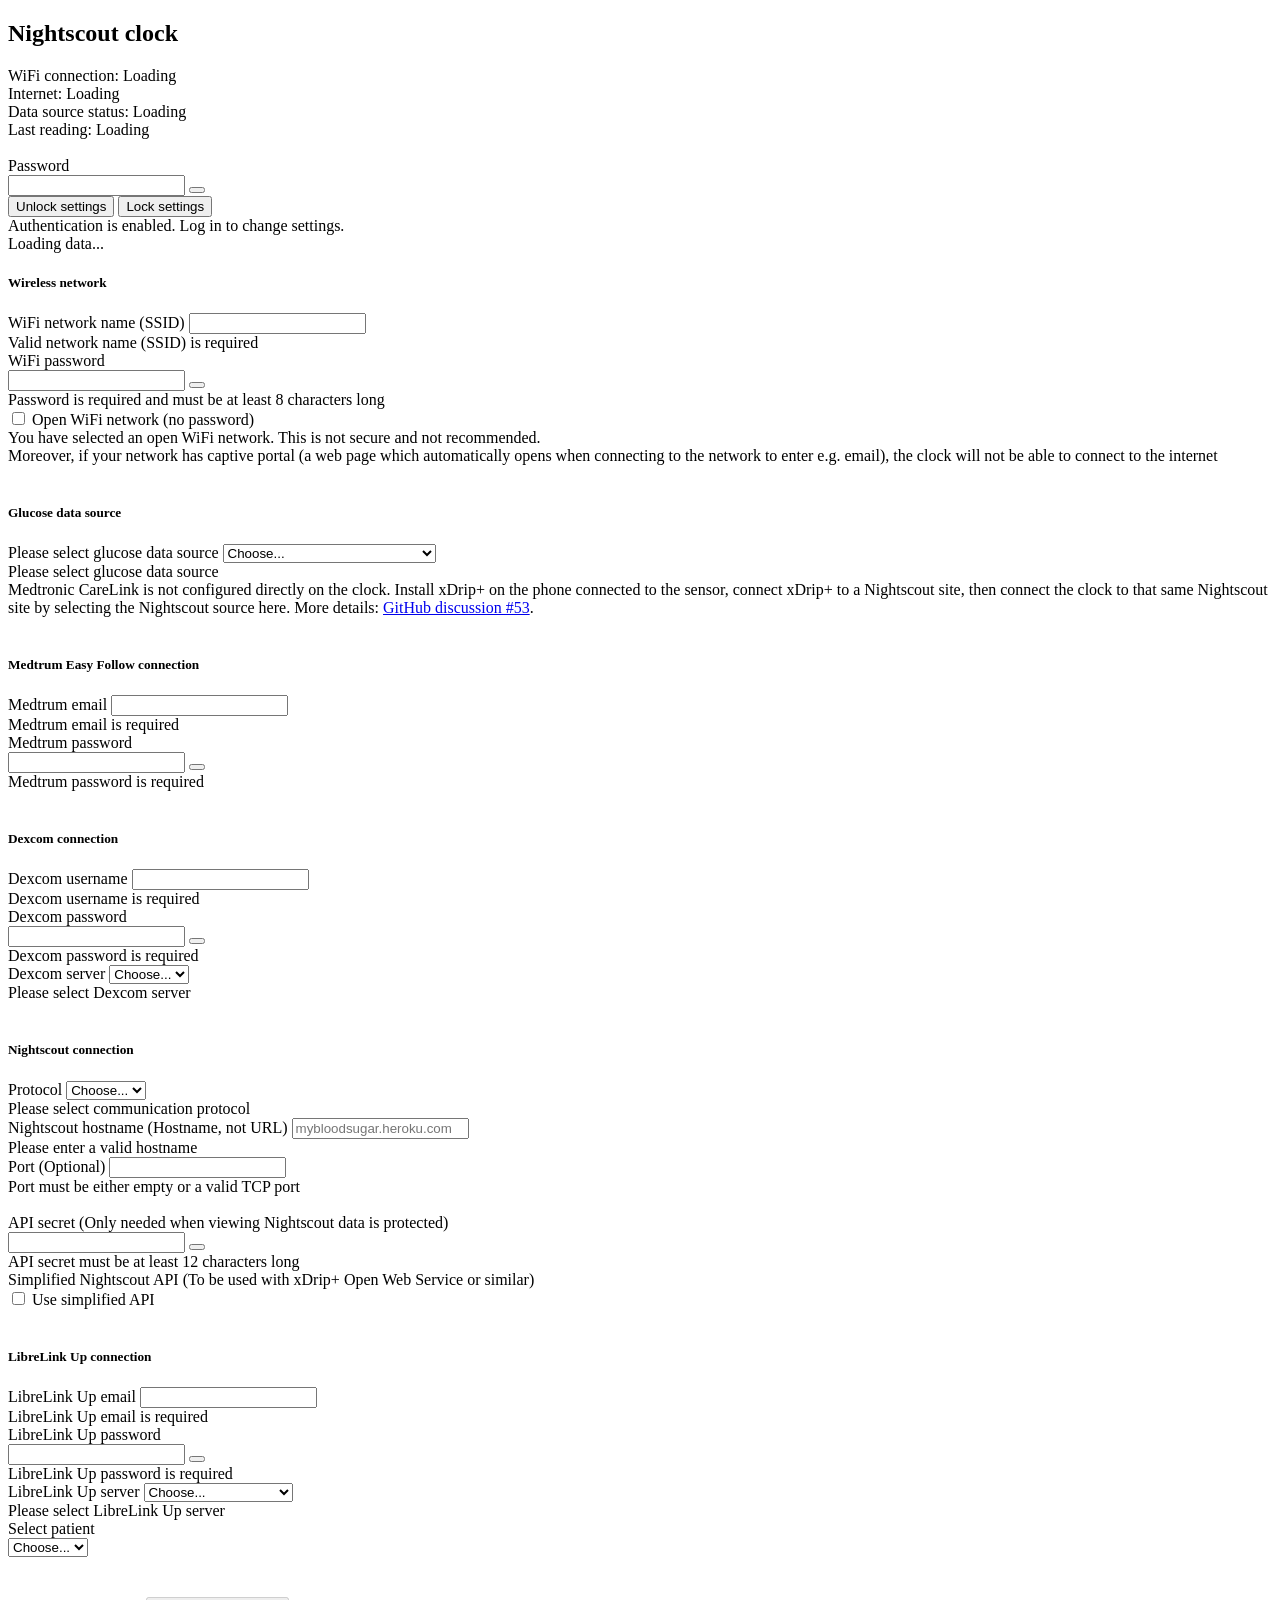
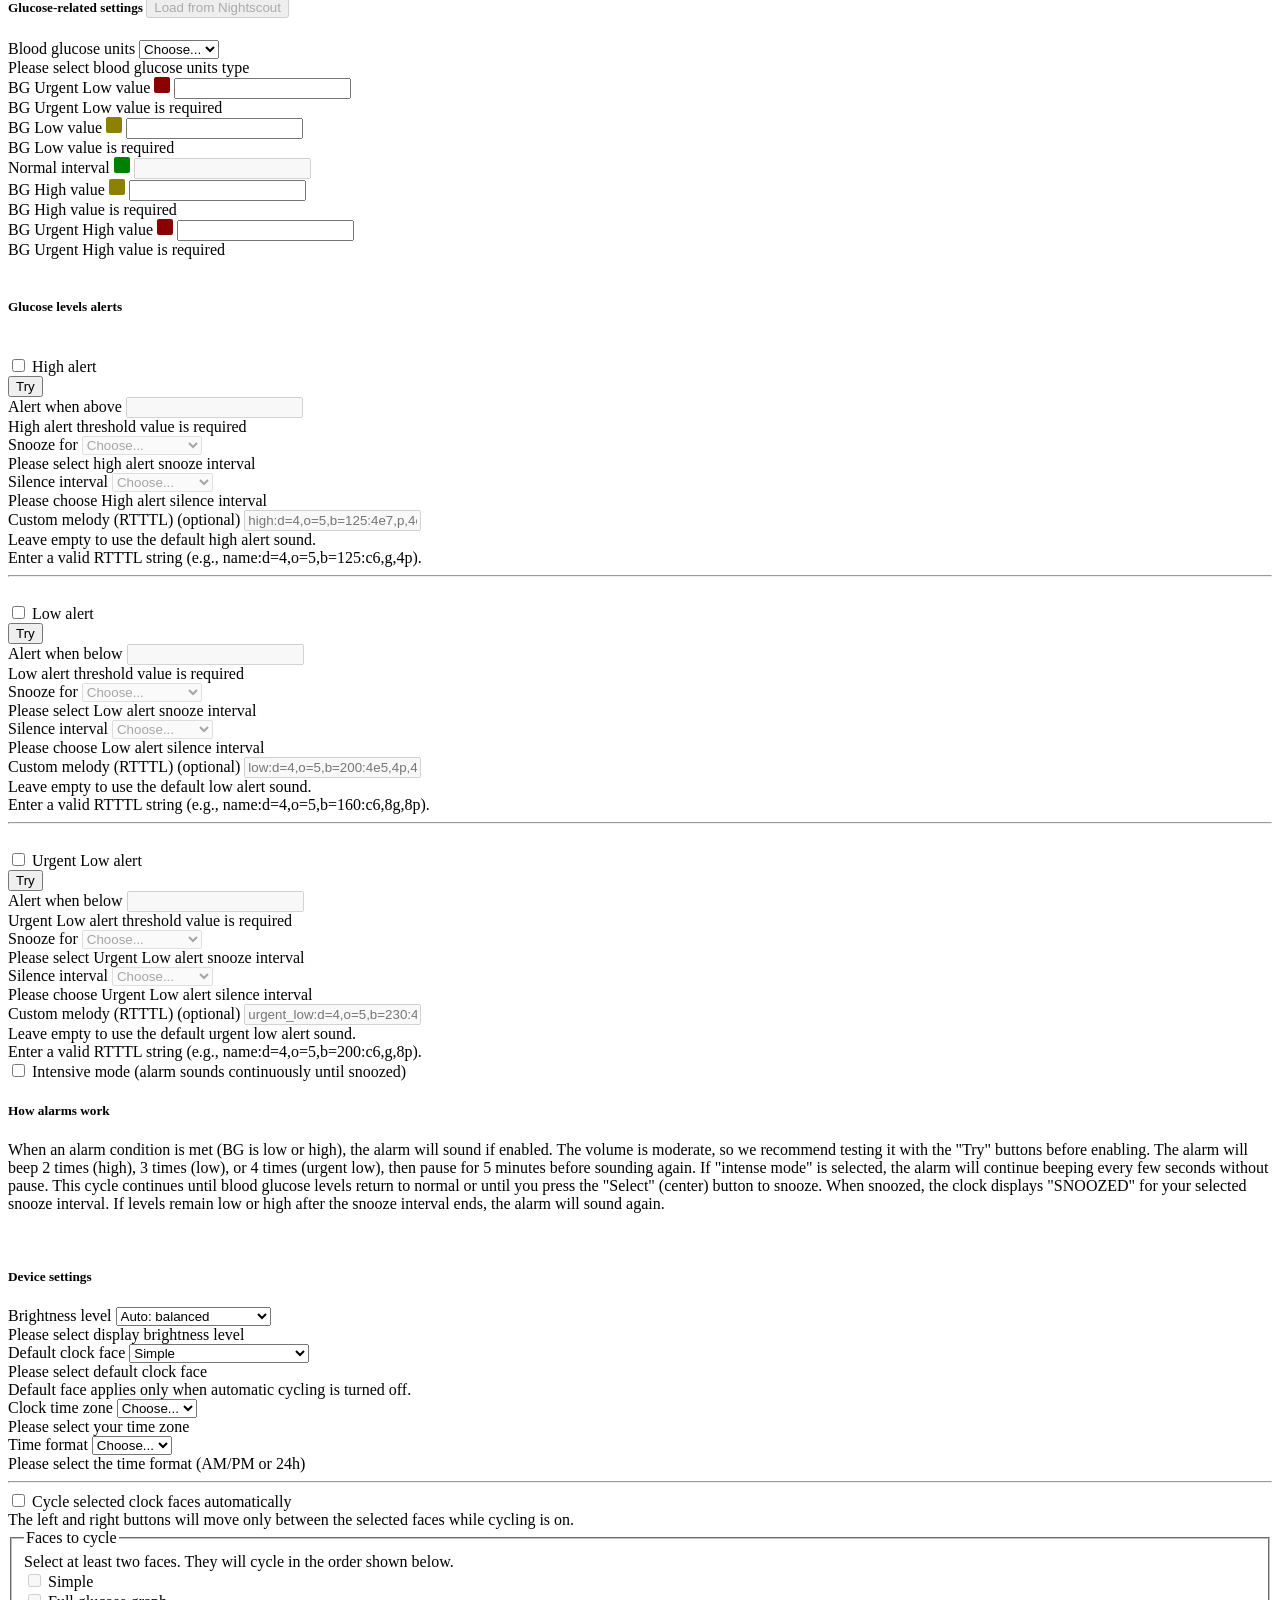
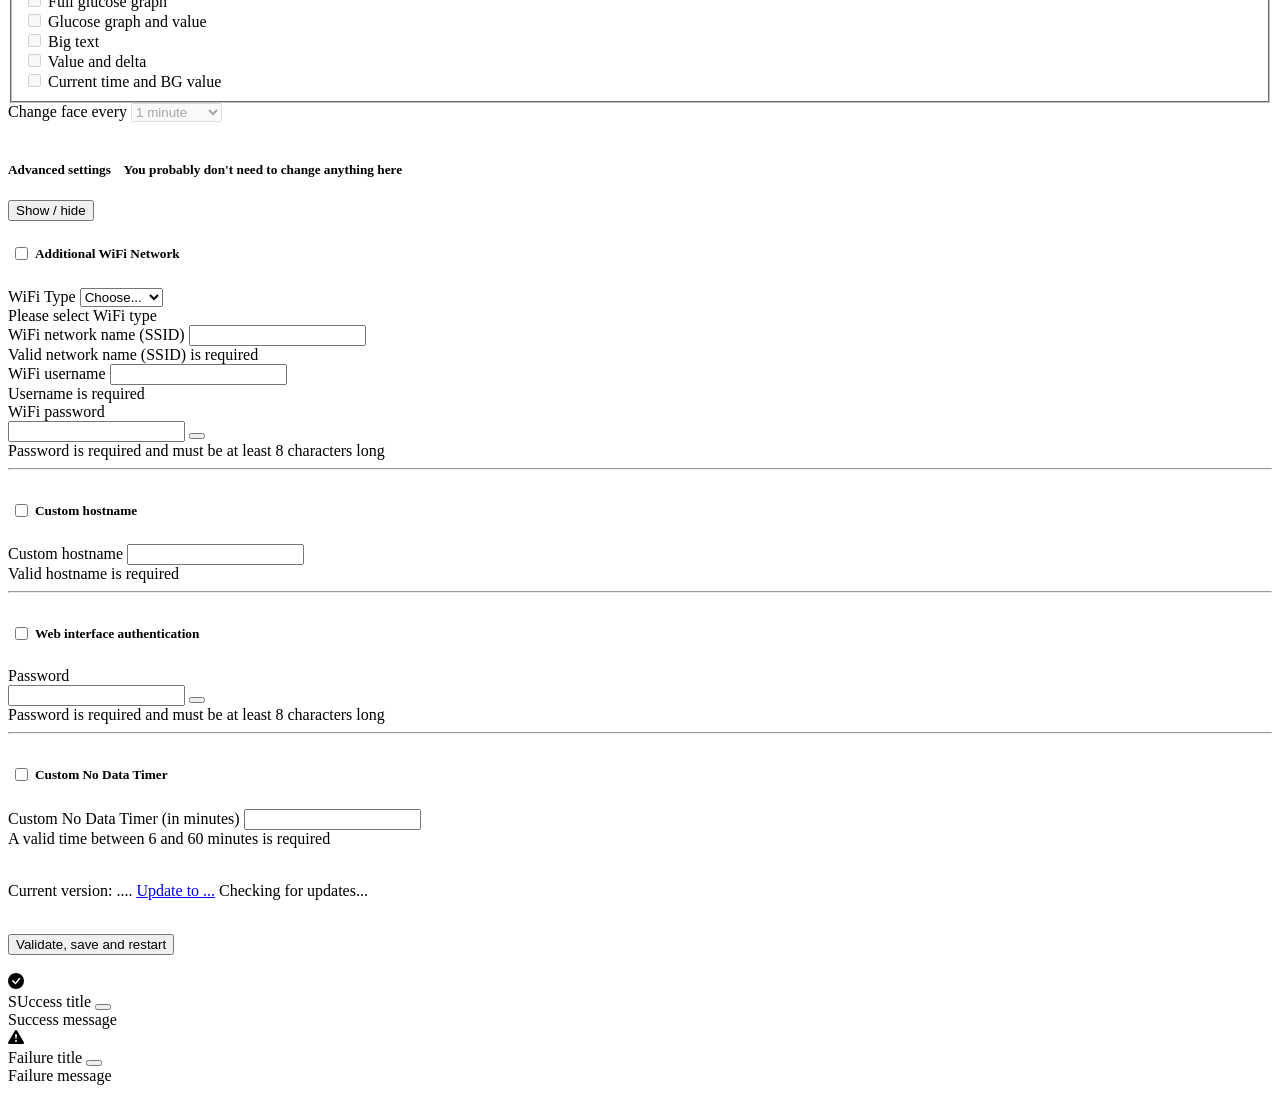
==== data/index.html @ 14c524e4 "Resolve merge conflicts, integrating new rendering architecture and face cycling features." ====
<!DOCTYPE html>
<html lang="en" data-bs-theme="dark">

<head>
    <meta charset="utf-8" />
    <meta name="viewport" content="width=device-width, initial-scale=1" />
    <link href="bootstrap.min.css" rel="stylesheet" />
    <link href="bootstrap-icons.min.css" rel="stylesheet" />
    <!-- <link href="all.min.css" rel="stylesheet"> -->
    <link href="../data_dev/bootstrap.css" rel="stylesheet" />
    <link href="../data_dev/bootstrap-icons.css" rel="stylesheet" />
    <!-- <link href="../data_dev/all.css" rel="stylesheet"> -->
    <title>Nightscout clock</title>
</head>

<body class="bg-body-tertiary">
    <div class="container-md">
        <div class="pt-5 pb-0 text-center">
            <h2>Nightscout clock</h2>
        </div>
        <form class="needs-validation" novalidate>


            <div class="container mt-3">
                <div class="d-flex flex-wrap justify-content-center align-items-center column-gap-4 row-gap-1">
                    <div>
                        <span class="fw-semibold">WiFi connection:</span>
                        <span class="badge text-bg-secondary ms-1" id="status_wifi_badge">Loading</span>
                    </div>

                    <div>
                        <span class="fw-semibold">Internet:</span>
                        <span class="badge text-bg-secondary ms-1" id="status_internet_badge">Loading</span>
                    </div>

                    <div>
                        <span class="fw-semibold">Data source status:</span>
                        <span class="badge text-bg-secondary ms-1" id="status_data_source_badge">Loading</span>
                    </div>

                    <div>
                        <span class="fw-semibold">Last reading:</span>
                        <span class="badge text-bg-secondary ms-1" id="status_last_reading_badge">Loading</span>
                    </div>
                </div>
            </div>
            <br />
            <div class="card mb-3 d-none" id="auth_banner">
                <div class="card-body">
                    <div class="row g-2 align-items-end">
                        <div class="col-md-6" id="auth_password_block">
                            <label for="auth_login_password" class="form-label">Password</label>
                            <div class="input-group">
                                <input type="password" class="form-control" id="auth_login_password" />
                                <button class="btn btn-outline-secondary btn-password-toggle" type="button"
                                    data-target="#auth_login_password" aria-label="Show or hide login password">
                                    <i class="bi bi-eye-slash"></i>
                                </button>
                            </div>
                        </div>
                        <div class="col-md-6 d-grid">
                            <button class="btn btn-warning" type="button" id="btn_auth_login">Unlock settings</button>
                            <button class="btn btn-danger mt-2 d-none" type="button" id="btn_auth_logout">Lock
                                settings</button>
                        </div>
                    </div>
                    <div class="form-text mt-2" id="auth_banner_text">
                        Authentication is enabled. Log in to change settings.
                    </div>
                </div>
            </div>
            <div class="card" id="loading_block">
                <div class="card-body">Loading data...</div>
            </div>
            <div class="collapse" id="main_block">
                <div class="card" id="wifi_setup_card">
                    <h5 class="card-header" id="headingOne">Wireless network</h5>
                    <div class="card-body">
                        <div class="row g-3">
                            <div class="col-sm-6">
                                <label for="ssid" class="form-label">WiFi network name (SSID)</label>
                                <input type="text" class="form-control" id="ssid" placeholder="" value="" required />
                                <div class="invalid-feedback">
                                    Valid network name (SSID) is required
                                </div>
                            </div>

                            <div class="col-sm-6">
                                <label for="wifi_password" class="form-label">WiFi password</label>
                                <div class="input-group">
                                    <input type="password" class="form-control" id="wifi_password" placeholder=""
                                        value="" required />
                                    <button class="btn btn-outline-secondary btn-password-toggle" type="button"
                                        id="toggle_wifi_password_btn" data-target="#wifi_password"
                                        aria-label="Show or hide WiFi password">
                                        <i class="bi bi-eye-slash"></i>
                                    </button>
                                </div>
                                <div class="invalid-feedback">
                                    Password is required and must be at least 8 characters long
                                </div>
                            </div>
                        </div>
                        <div class="row mt-3">
                            <div class="col-12">
                                <div class="form-check">
                                    <input class="form-check-input" type="checkbox" id="open_wifi_network"
                                        data-bs-toggle="collapse" data-bs-target="#warning_open_network" />
                                    <label class="form-check-label" for="open_wifi_network">
                                        Open WiFi network (no password)
                                    </label>
                                </div>
                            </div>
                        </div>
                        <div class="row mt-3 collapse" id="warning_open_network">
                            <div class="col-12">
                                <div class="alert alert-warning" role="alert">
                                    You have selected an open WiFi network. This is not secure
                                    and not recommended.
                                    <br />
                                    Moreover, if your network has captive portal (a web page
                                    which automatically opens when connecting to the network to
                                    enter e.g. email), the clock will not be able to connect to
                                    the internet
                                </div>
                            </div>
                        </div>
                    </div>
                </div>
                <br />
                <div class="card" id="glucose_source_card">
                    <h5 class="card-header">Glucose data source</h5>
                    <div class="card-body">
                        <div class="row">
                            <div class="col-12">
                                <label for="glucose_source" class="form-label">Please select glucose data
                                    source</label>
                                <select class="form-select" id="glucose_source" required>
                                    <option value="">Choose...</option>
                                    <option value="dexcom">Dexcom</option>
                                    <option value="nightscout">Nightscout</option>
                                    <option value="librelinkup">LibreLinkUp</option>
                                    <option value="carelink">Medtronic CareLink</option>
                                    <option value="medtrum">Medtrum Easy Follow</option>
                                    <option value="api">
                                        API (see project documentation)
                                    </option>
                                </select>
                                <div class="invalid-feedback">
                                    Please select glucose data source
                                </div>
                                <div class="alert alert-info mt-3 d-none" id="medtronic_info_alert" role="alert">
                                    Medtronic CareLink is not configured directly on the clock.
                                    Install xDrip+ on the phone connected to the sensor, connect xDrip+ to a
                                    Nightscout site, then connect the clock to that same Nightscout site by
                                    selecting the Nightscout source here. More details:
                                    <a href="https://github.com/ktomy/nightscout-clock/discussions/53" target="_blank"
                                        rel="noopener noreferrer">GitHub discussion #53</a>.
                                </div>
                            </div>
                        </div>
                    </div>
                </div>
                <br />
                <div id="medtrum_settings_card" class="d-none">
                    <div class="card">
                        <h5 class="card-header" id="headingMedtrum">Medtrum Easy Follow connection</h5>
                        <div class="card-body">
                            <div class="row">
                                <div class="col-lg-6 col-md-6 col-12 mb-3 mb-md-0">
                                    <label for="medtrum_email" class="form-label">Medtrum email</label>
                                    <input type="text" class="form-control" id="medtrum_email" />
                                    <div class="invalid-feedback">
                                        Medtrum email is required
                                    </div>
                                </div>
                                <div class="col-lg-6 col-md-6 col-12 mb-3 mb-md-0">
                                    <label for="medtrum_password" class="form-label">Medtrum password</label>
                                    <div class="input-group">
                                        <input type="password" class="form-control" id="medtrum_password" />
                                        <button class="btn btn-outline-secondary btn-password-toggle" type="button"
                                            data-target="#medtrum_password" aria-label="Show or hide Medtrum password">
                                            <i class="bi bi-eye-slash"></i>
                                        </button>
                                    </div>
                                    <div class="invalid-feedback">
                                        Medtrum password is required
                                    </div>
                                </div>
                            </div>
                        </div>
                    </div>
                    <br />
                </div>
                <div id="dexcom_settings_card" class="d-none">
                    <div class="card">
                        <h5 class="card-header" id="headingTwo">Dexcom connection</h5>
                        <div class="card-body">
                            <div class="row">
                                <div class="col-lg-5 col-md-6 col-12 mb-3 mb-md-0">
                                    <label for="dexcom_username" class="form-label">Dexcom username</label>
                                    <input type="text" class="form-control" id="dexcom_username" />
                                    <div class="invalid-feedback">
                                        Dexcom username is required
                                    </div>
                                </div>
                                <div class="col-lg-5 col-md-6 col-12 mb-3 mb-md-0">
                                    <label for="dexcom_password" class="form-label">Dexcom password</label>
                                    <div class="input-group">
                                        <input type="password" class="form-control" id="dexcom_password" />
                                        <button class="btn btn-outline-secondary btn-password-toggle" type="button"
                                            data-target="#dexcom_password" aria-label="Show or hide Dexcom password">
                                            <i class="bi bi-eye-slash"></i>
                                        </button>
                                    </div>
                                    <div class="invalid-feedback">
                                        Dexcom password is required
                                    </div>
                                </div>
                                <div class="col-lg-2 col-md-6 col-12 mb-3 mb-md-0">
                                    <label for="dexcom_server" class="form-label">Dexcom server</label>
                                    <select class="form-select" id="dexcom_server" required>
                                        <option value="">Choose...</option>
                                        <option value="us">US</option>
                                        <option value="ous">Non-US</option>
                                        <option value="jp">Japan</option>
                                    </select>
                                    <div class="invalid-feedback">
                                        Please select Dexcom server
                                    </div>
                                </div>
                            </div>
                        </div>
                    </div>
                    <br />
                </div>
                <div class="d-none" id="nightscout_settings_card">
                    <div class="card">
                        <h5 class="card-header" id="headingThree">
                            Nightscout connection
                        </h5>
                        <div class="card-body">
                            <div class="row">
                                <div class="col-lg-3 col-md-6 col-12 mb-3 mb-md-0">
                                    <label for="ns_protocol" class="form-label">Protocol</label>
                                    <select class="form-select" id="ns_protocol" required>
                                        <option value="">Choose...</option>
                                        <option value="http">HTTP</option>
                                        <option value="https">HTTPS</option>
                                    </select>
                                    <div class="invalid-feedback">
                                        Please select communication protocol
                                    </div>
                                </div>
                                <div class="col-lg-6 col-md-6 col-12 mb-3 mb-md-0">
                                    <label for="ns_hostname" class="form-label">Nightscout hostname
                                        <span class="text-body-secondary">(Hostname, not URL)</span></label>
                                    <input type="text" class="form-control" id="ns_hostname"
                                        placeholder="mybloodsugar.heroku.com" required />
                                    <div class="invalid-feedback">
                                        Please enter a valid hostname
                                    </div>
                                </div>
                                <div class="col-lg-3 col-md-6 col-12">
                                    <label for="ns_port" class="form-label">Port
                                        <span class="text-body-secondary">(Optional)</span></label>
                                    <input type="text" class="form-control" id="ns_port" />
                                    <div class="invalid-feedback">
                                        Port must be either empty or a valid TCP port
                                    </div>
                                </div>
                            </div>
                            <br />
                            <div class="row">
                                <div class="col-lg-6 col-md-6 col-12 mb-3 mb-md-0">
                                    <label for="api_secret" class="form-label">API secret
                                        <span class="text-body-secondary">(Only needed when viewing Nightscout data is
                                            protected)</span></label>
                                    <div class="input-group">
                                        <input type="password" class="form-control" id="api_secret" />
                                        <button class="btn btn-outline-secondary btn-password-toggle" type="button"
                                            data-target="#api_secret" aria-label="Show or hide API secret">
                                            <i class="bi bi-eye-slash"></i>
                                        </button>
                                    </div>
                                    <div class="invalid-feedback">
                                        API secret must be at least 12 characters long
                                    </div>
                                </div>
                                <div class="col-lg-6 col-md-6 col-12 mb-3 mb-md-0">
                                    <label for="nightscout_simplified_api" class="form-label">Simplified Nightscout API
                                        <span class="text-body-secondary">(To be used with xDrip+ Open Web
                                            Service or similar)</span></label>
                                    <div class="form-check">
                                        <input class="form-check-input" type="checkbox" id="nightscout_simplified_api" />
                                        <label class="form-check-label" for="nightscout_simplified_api">
                                            Use simplified API
                                        </label>
                                    </div>
                                </div>
                            </div>
                        </div>
                    </div>
                    <br />
                </div>
                <div id="librelinkup_settings_card" class="d-none">
                    <div class="card">
                        <h5 class="card-header" id="headingTwo">
                            LibreLink Up connection
                        </h5>
                        <div class="card-body">
                            <div class="row">
                                <div class="col-lg-5 col-md-6 col-12 mb-3 mb-md-0">
                                    <label for="librelinkup_email" class="form-label">LibreLink Up email</label>
                                    <input type="text" class="form-control" id="librelinkup_email" />
                                    <div class="invalid-feedback">
                                        LibreLink Up email is required
                                    </div>
                                </div>
                                <div class="col-lg-5 col-md-6 col-12 mb-3 mb-md-0">
                                    <label for="librelinkup_password" class="form-label">LibreLink Up
                                        password</label>
                                    <div class="input-group">
                                        <input type="password" class="form-control" id="librelinkup_password" />
                                        <button class="btn btn-outline-secondary btn-password-toggle" type="button"
                                            data-target="#librelinkup_password"
                                            aria-label="Show or hide LibreLink Up password">
                                            <i class="bi bi-eye-slash"></i>
                                        </button>
                                    </div>
                                    <div class="invalid-feedback">
                                        LibreLink Up password is required
                                    </div>
                                </div>
                                <div class="col-lg-2 col-md-6 col-12 mb-3 mb-md-0">
                                    <label for="librelinkup_region" class="form-label">LibreLink Up server</label>
                                    <select class="form-select" id="librelinkup_region" required>
                                        <option value="">Choose...</option>
                                        <option value="AE">United Arab Emirates</option>
                                        <option value="AP">Asia Pacific</option>
                                        <option value="AU">Australia</option>
                                        <option value="CA">Canada</option>
                                        <option value="DE">Germany</option>
                                        <option value="EU">Europe</option>
                                        <option value="EU2">Europe 2</option>
                                        <option value="FR">France</option>
                                        <option value="JP">Japan</option>
                                        <option value="US">United States</option>
                                        <option value="LA">Latin America</option>
                                        <option value="RU">Russia</option>
                                    </select>
                                    <div class="invalid-feedback">
                                        Please select LibreLink Up server
                                    </div>
                                </div>
                            </div>
                            <div class="row d-none" id="librelinkup_multiple_patients_block">
                                <label for="librelinkup_patient_select" class="form-label mt-3">
                                    Select patient
                                </label>
                                <div class="col-sm-12">
                                    <select class="form-select" id="librelinkup_patient_select" required>
                                        <option value="">Choose...</option>
                                    </select>
                                </div>
                            </div>
                        </div>
                    </div>
                </div>
                <br />
                <div class="card" id="glucode_related_settings_card">
                    <h5 class="card-header d-flex justify-content-between align-items-center">
                        Glucose-related settings
                        <button type="button" id="btn_load_limits_from_ns" class="btn btn-sm btn-primary" disabled>
                            Load from Nightscout
                        </button>
                    </h5>
                    <div class="card-body">
                        <div class="row">
                            <div class="col-sm-2">
                                <label for="bg_units" class="form-label">Blood glucose units</label>
                                <select class="form-select" id="bg_units" required>
                                    <option value="">Choose...</option>
                                    <option value="mgdl">mg/dl</option>
                                    <option value="mmol">mmol/l</option>
                                </select>
                                <div class="invalid-feedback">
                                    Please select blood glucose units type
                                </div>
                            </div>
                            <div class="col-sm-2">
                                <label for="bg_urgent_low" class="form-label">
                                    BG Urgent Low value
                                    <svg xmlns="http://www.w3.org/2000/svg" width="16" height="16" fill="darkred"
                                        class="bi bi-square-fill" viewBox="0 0 16 16">
                                        <path
                                            d="M0 2a2 2 0 0 1 2-2h12a2 2 0 0 1 2 2v12a2 2 0 0 1-2 2H2a2 2 0 0 1-2-2z" />
                                    </svg>
                                </label>

                                <input type="text" class="form-control" id="bg_urgent_low" placeholder="" required />
                                <div class="invalid-feedback">
                                    BG Urgent Low value is required
                                </div>
                            </div>
                            <div class="col-sm-2">
                                <label for="bg_low" class="form-label">
                                    BG Low value
                                    <svg xmlns="http://www.w3.org/2000/svg" width="16" height="16" fill="#8B8000"
                                        class="bi bi-square-fill" viewBox="0 0 16 16">
                                        <path
                                            d="M0 2a2 2 0 0 1 2-2h12a2 2 0 0 1 2 2v12a2 2 0 0 1-2 2H2a2 2 0 0 1-2-2z" />
                                    </svg>
                                </label>
                                <input type="text" class="form-control" id="bg_low" placeholder="" required />
                                <div class="invalid-feedback">BG Low value is required</div>
                            </div>
                            <div class="col-sm-2">
                                <label for="bg_normal" class="form-label">
                                    Normal interval
                                    <svg xmlns="http://www.w3.org/2000/svg" width="16" height="16" fill="#008000"
                                        class="bi bi-square-fill" viewBox="0 0 16 16">
                                        <path
                                            d="M0 2a2 2 0 0 1 2-2h12a2 2 0 0 1 2 2v12a2 2 0 0 1-2 2H2a2 2 0 0 1-2-2z" />
                                    </svg>
                                </label>
                                <input type="text" class="form-control" id="bg_normal" placeholder="" disabled />
                            </div>
                            <div class="col-sm-2">
                                <label for="bg_high" class="form-label">
                                    BG High value
                                    <svg xmlns="http://www.w3.org/2000/svg" width="16" height="16" fill="#8B8000"
                                        class="bi bi-square-fill" viewBox="0 0 16 16">
                                        <path
                                            d="M0 2a2 2 0 0 1 2-2h12a2 2 0 0 1 2 2v12a2 2 0 0 1-2 2H2a2 2 0 0 1-2-2z" />
                                    </svg>
                                </label>
                                <input type="text" class="form-control" id="bg_high" placeholder="" required />
                                <div class="invalid-feedback">
                                    BG High value is required
                                </div>
                            </div>
                            <div class="col-sm-2">
                                <label for="bg_urgent_high" class="form-label">
                                    BG Urgent High value
                                    <svg xmlns="http://www.w3.org/2000/svg" width="16" height="16" fill="darkred"
                                        class="bi bi-square-fill" viewBox="0 0 16 16">
                                        <path
                                            d="M0 2a2 2 0 0 1 2-2h12a2 2 0 0 1 2 2v12a2 2 0 0 1-2 2H2a2 2 0 0 1-2-2z" />
                                    </svg>
                                </label>
                                <input type="text" class="form-control" id="bg_urgent_high" placeholder="" required />
                                <div class="invalid-feedback">
                                    BG Urgent High value is required
                                </div>
                            </div>
                        </div>
                    </div>
                </div>
                <br />
                <div class="card" id="alarms_settings_card">
                    <h5 class="card-header">Glucose levels alerts</h5>
                    <div class="card-body">
                        <div class="row">
                            <div class="col-sm-2">
                                <br class="d-none d-sm-block" />
                                <div class="form-check form-switch">
                                    <input class="form-check-input" type="checkbox" value="" id="alarm_high_enable" />
                                    <label class="form-check-label" for="alarm_high_enable">
                                        High alert
                                    </label>
                                </div>
                            </div>
                            <div class="col-sm-1 align-content-center">
                                <button id="btn_high_alarm_try" class="btn btn-outline-primary w-100" type="button">
                                    Try
                                </button>
                            </div>
                            <div class="col-sm-3">
                                <label for="alarm_high_value" class="form-label">Alert when above</label>
                                <input type="text" class="form-control" id="alarm_high_value" placeholder="" required
                                    disabled />
                                <div class="invalid-feedback">
                                    High alert threshold value is required
                                </div>
                            </div>
                            <div class="col-sm-3">
                                <label for="alarm_high_snooze" class="form-label">Snooze for</label>
                                <select class="form-select" id="alarm_high_snooze" required disabled>
                                    <option value="">Choose...</option>
                                    <option value="5">5 minutes</option>
                                    <option value="10">10 minutes</option>
                                    <option value="15">15 minutes</option>
                                    <option value="30">30 minutes</option>
                                    <option value="60">1 hour</option>
                                    <option value="120">2 hours</option>
                                    <option value="0">Until next trigger</option>
                                </select>
                                <div class="invalid-feedback">
                                    Please select high alert snooze interval
                                </div>
                            </div>
                            <div class="col-sm-3">
                                <label for="alarm_high_silence" class="form-label">Silence interval</label>
                                <select class="form-select" id="alarm_high_silence" required disabled>
                                    <option value="">Choose...</option>
                                    <option value="0">No silence</option>
                                    <option value="22_8">22:00 - 8:00</option>
                                    <option value="8_22">08:00 - 22:00</option>
                                </select>
                                <div class="invalid-feedback">
                                    Please choose High alert silence interval
                                </div>
                            </div>
                        </div>
                        <div class="row mt-2">
                            <div class="col-12">
                                <label for="alarm_high_melody" class="form-label">Custom melody (RTTTL)
                                    (optional)</label>
                                <input type="text" class="form-control" id="alarm_high_melody"
                                    placeholder="high:d=4,o=5,b=125:4e7,p,4e7" disabled />
                                <div class="form-text">Leave empty to use the default high alert sound.</div>
                                <div class="invalid-feedback">Enter a valid RTTTL string (e.g.,
                                    name:d=4,o=5,b=125:c6,g,4p).</div>
                            </div>
                        </div>
                        <hr />
                        <div class="row">
                            <div class="col-sm-2">
                                <br class="d-none d-sm-block" />
                                <div class="form-check form-switch">
                                    <input class="form-check-input" type="checkbox" value="" id="alarm_low_enable" />
                                    <label class="form-check-label" for="alarm_low_enable">
                                        Low alert
                                    </label>
                                </div>
                            </div>
                            <div class="col-sm-1 align-content-center">
                                <button id="btn_low_alarm_try" class="btn btn-outline-primary w-100" type="button">
                                    Try
                                </button>
                            </div>
                            <div class="col-sm-3">
                                <label for="alarm_low_value" class="form-label">Alert when below</label>
                                <input type="text" class="form-control" id="alarm_low_value" placeholder="" required
                                    disabled />
                                <div class="invalid-feedback">
                                    Low alert threshold value is required
                                </div>
                            </div>
                            <div class="col-sm-3">
                                <label for="alarm_low_snooze" class="form-label">Snooze for</label>
                                <select class="form-select" id="alarm_low_snooze" required disabled>
                                    <option value="">Choose...</option>
                                    <option value="5">5 minutes</option>
                                    <option value="10">10 minutes</option>
                                    <option value="15">15 minutes</option>
                                    <option value="30">30 minutes</option>
                                    <option value="60">1 hour</option>
                                    <option value="120">2 hours</option>
                                    <option value="0">Until next trigger</option>
                                </select>
                                <div class="invalid-feedback">
                                    Please select Low alert snooze interval
                                </div>
                            </div>
                            <div class="col-sm-3">
                                <label for="alarm_low_silence" class="form-label">Silence interval</label>
                                <select class="form-select" id="alarm_low_silence" required disabled>
                                    <option value="">Choose...</option>
                                    <option value="0">No silence</option>
                                    <option value="22_8">22:00 - 8:00</option>
                                    <option value="8_22">08:00 - 22:00</option>
                                </select>
                                <div class="invalid-feedback">
                                    Please choose Low alert silence interval
                                </div>
                            </div>
                        </div>
                        <div class="row mt-2">
                            <div class="col-12">
                                <label for="alarm_low_melody" class="form-label">Custom melody (RTTTL)
                                    (optional)</label>
                                <input type="text" class="form-control" id="alarm_low_melody"
                                    placeholder="low:d=4,o=5,b=200:4e5,4p,4e5" disabled />
                                <div class="form-text">Leave empty to use the default low alert sound.</div>
                                <div class="invalid-feedback">Enter a valid RTTTL string (e.g.,
                                    name:d=4,o=5,b=160:c6,8g,8p).</div>
                            </div>
                        </div>
                        <hr />
                        <div class="row">
                            <div class="col-sm-2">
                                <br class="d-none d-sm-block" />
                                <div class="form-check form-switch">
                                    <input class="form-check-input" type="checkbox" value=""
                                        id="alarm_urgent_low_enable" />
                                    <label class="form-check-label" for="alarm_urgent_low_enable">
                                        Urgent Low alert
                                    </label>
                                </div>
                            </div>
                            <div class="col-sm-1 align-content-center">
                                <button id="btn_urgent_low_alarm_try" class="btn btn-outline-primary w-100"
                                    type="button">
                                    Try
                                </button>
                            </div>
                            <div class="col-sm-3">
                                <label for="alarm_urgent_low_value" class="form-label">Alert when below</label>
                                <input type="text" class="form-control" id="alarm_urgent_low_value" placeholder=""
                                    required disabled />
                                <div class="invalid-feedback">
                                    Urgent Low alert threshold value is required
                                </div>
                            </div>
                            <div class="col-sm-3">
                                <label for="alarm_urgent_low_snooze" class="form-label">Snooze for</label>
                                <select class="form-select" id="alarm_urgent_low_snooze" required disabled>
                                    <option value="">Choose...</option>
                                    <option value="5">5 minutes</option>
                                    <option value="10">10 minutes</option>
                                    <option value="15">15 minutes</option>
                                    <option value="30">30 minutes</option>
                                    <option value="60">1 hour</option>
                                    <option value="120">2 hours</option>
                                    <option value="0">Until next trigger</option>
                                </select>
                                <div class="invalid-feedback">
                                    Please select Urgent Low alert snooze interval
                                </div>
                            </div>
                            <div class="col-sm-3">
                                <label for="alarm_urgent_low_silence" class="form-label">Silence
                                    interval</label>
                                <select class="form-select" id="alarm_urgent_low_silence" required disabled>
                                    <option value="">Choose...</option>
                                    <option value="0">No silence</option>
                                    <option value="22_8">22:00 - 8:00</option>
                                    <option value="8_22">08:00 - 22:00</option>
                                </select>
                                <div class="invalid-feedback">
                                    Please choose Urgent Low alert silence interval
                                </div>
                            </div>
                        </div>
                        <div class="row mt-2">
                            <div class="col-12">
                                <label for="alarm_urgent_low_melody" class="form-label">Custom melody
                                    (RTTTL) (optional)</label>
                                <input type="text" class="form-control" id="alarm_urgent_low_melody"
                                    placeholder="urgent_low:d=4,o=5,b=230:4e6,4p,4e6,4p" disabled />
                                <div class="form-text">Leave empty to use the default urgent low alert sound.
                                </div>
                                <div class="invalid-feedback">Enter a valid RTTTL string (e.g.,
                                    name:d=4,o=5,b=200:c6,g,8p).</div>
                            </div>
                        </div>
                        <div class="row mt-3">
                            <div class="col-12">
                                <div class="form-check">
                                    <input class="form-check-input" type="checkbox" id="alarm_intensive_mode">
                                    <label class="form-check-label" for="alarm_intensive_mode">
                                        Intensive mode (alarm sounds continuously until snoozed)
                                    </label>
                                </div>
                            </div>
                        </div>
                        <!-- Info about how alarms work -->
                        <div class="row mt-3">
                            <div class="col-12">
                                <div class="alert alert-info" role="alert">
                                    <h5 class="alert-heading">How alarms work</h5>
                                    <p>
                                        When an alarm condition is met (BG is low or high), the alarm will sound if
                                        enabled. The volume is moderate, so we recommend testing it with the "Try"
                                        buttons before enabling. The alarm will beep 2 times (high), 3 times (low),
                                        or 4 times (urgent low), then pause for 5 minutes before sounding again. If
                                        "intense mode" is selected, the alarm will continue beeping every few
                                        seconds without pause. This cycle continues until blood glucose levels
                                        return to normal or until you press the "Select" (center) button to snooze.
                                        When snoozed, the clock displays "SNOOZED" for your selected snooze
                                        interval. If levels remain low or high after the snooze interval ends, the
                                        alarm will sound again.
                                    </p>
                                </div>
                            </div>
                        </div>
                    </div>
                </div>
                <br />
                <div class="card" id="device_settings_card">
                    <h5 class="card-header">Device settings</h5>
                    <div class="card-body">
                        <div class="row">
                            <div class="col-md-3 col-lg-3">
                                <label for="brightness_level" class="form-label">Brightness level</label>
                                <select class="form-select" id="brightness_level" required>
                                    <option value="100">Auto: balanced</option>
                                    <option value="101">Auto: for darker rooms</option>
                                    <option value="1">1</option>
                                    <option value="2">2</option>
                                    <option value="3">3</option>
                                    <option value="4">4</option>
                                    <option value="5">5</option>
                                    <option value="6">6</option>
                                    <option value="7">7</option>
                                    <option value="8">8</option>
                                    <option value="9">9</option>
                                    <option value="10">10</option>
                                </select>
                                <div class="invalid-feedback">
                                    Please select display brightness level
                                </div>
                            </div>
                            <div class="col-md-3 col-lg-3">
                                <label for="default_clock_face" class="form-label">Default clock
                                    face</label>
                                <select class="form-select" id="default_clock_face" required
                                    aria-describedby="default_clock_face_cycle_help">
                                    <option value="0">Simple</option>
                                    <option value="1">Full glucose graph</option>
                                    <option value="2">Glucose graph and value</option>
                                    <option value="3">Big text</option>
                                    <option value="4">Value and delta</option>
                                    <option value="5">Current time and BG value</option>
                                    <option value="6">Diagnostics</option>
                                    <option value="7">Battery and uptime</option>
                                    <option value="8">Rainbow big text</option>
                                    <option value="9">Smiley</option>
                                </select>
                                <div class="invalid-feedback">
                                    Please select default clock face
                                </div>
                                <div class="form-text d-none" id="default_clock_face_cycle_help">
                                    Default face applies only when automatic cycling is turned off.
                                </div>
                            </div>
                            <div class="col-md-3 col-lg-3">
                                <label for="clock_timezone" class="form-label">Clock time zone</label>
                                <select class="form-select" id="clock_timezone" required>
                                    <option value="">Choose...</option>
                                </select>
                                <div class="invalid-feedback">
                                    Please select your time zone
                                </div>
                            </div>
                            <div class="col-md-3 col-lg-3">
                                <label for="time_format" class="form-label">Time format</label>
                                <select class="form-select" id="time_format" required>
                                    <option value="">Choose...</option>
                                    <option value="12">AM/PM</option>
                                    <option value="24">24h</option>
                                </select>
                                <div class="invalid-feedback">
                                    Please select the time format (AM/PM or 24h)
                                </div>
                            </div>
                        </div>
                        <hr class="my-4" />
                        <div class="form-check form-switch">
                            <input class="form-check-input" type="checkbox" role="switch" id="face_cycle_enabled"
                                aria-controls="face_cycle_settings" aria-describedby="face_cycle_mode_help"
                                aria-expanded="false" />
                            <label class="form-check-label fw-semibold" for="face_cycle_enabled">
                                Cycle selected clock faces automatically
                            </label>
                        </div>
                        <div class="form-text" id="face_cycle_mode_help">
                            The left and right buttons will move only between the selected faces while cycling is on.
                        </div>
                        <div class="row g-3 mt-1 d-none" id="face_cycle_settings">
                            <div class="col-lg-8">
                                <fieldset class="border rounded p-3" id="face_cycle_faces_group"
                                    aria-describedby="face_cycle_faces_help face_cycle_faces_feedback">
                                    <legend class="float-none w-auto px-2 fs-6 mb-1">Faces to cycle</legend>
                                    <div class="form-text mt-0 mb-3" id="face_cycle_faces_help">
                                        Select at least two faces. They will cycle in the order shown below.
                                    </div>
                                    <div class="row row-cols-1 row-cols-sm-2 g-2">
                                        <div class="col">
                                            <div class="form-check">
                                                <input class="form-check-input face-cycle-face" type="checkbox"
                                                    name="face_cycle_faces" value="0" id="face_cycle_face_0" disabled />
                                                <label class="form-check-label" for="face_cycle_face_0">Simple</label>
                                            </div>
                                        </div>
                                        <div class="col">
                                            <div class="form-check">
                                                <input class="form-check-input face-cycle-face" type="checkbox"
                                                    name="face_cycle_faces" value="1" id="face_cycle_face_1" disabled />
                                                <label class="form-check-label" for="face_cycle_face_1">Full glucose
                                                    graph</label>
                                            </div>
                                        </div>
                                        <div class="col">
                                            <div class="form-check">
                                                <input class="form-check-input face-cycle-face" type="checkbox"
                                                    name="face_cycle_faces" value="2" id="face_cycle_face_2" disabled />
                                                <label class="form-check-label" for="face_cycle_face_2">Glucose graph
                                                    and value</label>
                                            </div>
                                        </div>
                                        <div class="col">
                                            <div class="form-check">
                                                <input class="form-check-input face-cycle-face" type="checkbox"
                                                    name="face_cycle_faces" value="3" id="face_cycle_face_3" disabled />
                                                <label class="form-check-label" for="face_cycle_face_3">Big text</label>
                                            </div>
                                        </div>
                                        <div class="col">
                                            <div class="form-check">
                                                <input class="form-check-input face-cycle-face" type="checkbox"
                                                    name="face_cycle_faces" value="4" id="face_cycle_face_4" disabled />
                                                <label class="form-check-label" for="face_cycle_face_4">Value and
                                                    delta</label>
                                            </div>
                                        </div>
                                        <div class="col">
                                            <div class="form-check">
                                                <input class="form-check-input face-cycle-face" type="checkbox"
                                                    name="face_cycle_faces" value="5" id="face_cycle_face_5" disabled />
                                                <label class="form-check-label" for="face_cycle_face_5">Current time
                                                    and BG value</label>
                                            </div>
                                        </div>
                                    </div>
                                    <div class="text-danger fw-semibold" id="face_cycle_faces_feedback"
                                        role="status" aria-live="polite" aria-atomic="true"></div>
                                </fieldset>
                            </div>
                            <div class="col-lg-4">
                                <label for="face_cycle_interval_seconds" class="form-label">Change face every</label>
                                <select class="form-select" id="face_cycle_interval_seconds" disabled>
                                    <option value="10">10 seconds</option>
                                    <option value="30">30 seconds</option>
                                    <option value="60" selected>1 minute</option>
                                    <option value="120">2 minutes</option>
                                    <option value="180">3 minutes</option>
                                    <option value="300">5 minutes</option>
                                </select>
                            </div>
                        </div>
                    </div>
                </div>
                <br />
                <div class="card" id="advanced_settings_card">
                    <h5 class="card-header">
                        Advanced settings &nbsp;&nbsp;
                        <span class="card-subtitle text-muted small">
                            You probably don't need to change anything here</span>
                    </h5>
                    <button class="btn btn-sm btn-outline-secondary float-end" data-bs-toggle="collapse"
                        data-bs-target="#advanced_settings" type="button">
                        Show / hide
                    </button>

                    <div class="card-body collapse" id="advanced_settings">
                        <div class="row">
                            <div class="col-12">
                                <table>
                                    <tr>
                                        <td>
                                            <div class="form-check form-switch">
                                                <input class="form-check-input" type="checkbox" value=""
                                                    id="additional_wifi_enable" />
                                            </div>
                                        </td>
                                        <td>
                                            <h5>Additional WiFi Network</h5>
                                        </td>
                                    </tr>
                                </table>
                            </div>
                        </div>

                        <div class="row d-none" id="additional_wifi_settings">
                            <div class="col-3">
                                <label for="additional_wifi_type" class="form-label">WiFi Type</label>
                                <select class="form-select" id="additional_wifi_type" required>
                                    <option value="">Choose...</option>
                                    <option value="wpa_psk">WPA-PSK</option>
                                    <option value="wpa_eap">WPA-EAP</option>
                                </select>
                                <div class="invalid-feedback">Please select WiFi type</div>
                            </div>
                            <div class="col-3 d-none" id="additional_ssid_cell">
                                <label for="additional_ssid" class="form-label">WiFi network name
                                    (SSID)</label>
                                <input type="text" class="form-control" id="additional_ssid" placeholder="" required />
                                <div class="invalid-feedback">
                                    Valid network name (SSID) is required
                                </div>
                            </div>
                            <div class="col-3 d-none" id="additional_wifi_username_cell">
                                <label for="additional_wifi_username" class="form-label">WiFi
                                    username</label>
                                <input type="text" class="form-control" id="additional_wifi_username" placeholder=""
                                    required />
                                <div class="invalid-feedback">Username is required</div>
                            </div>
                            <div class="col-3 d-none" id="additional_wifi_password_cell">
                                <label for="additional_wifi_password" class="form-label">WiFi
                                    password</label>
                                <div class="input-group">
                                    <input type="password" class="form-control" id="additional_wifi_password"
                                        placeholder="" required />
                                    <button class="btn btn-outline-secondary btn-password-toggle" type="button"
                                        data-target="#additional_wifi_password"
                                        aria-label="Show or hide additional WiFi password">
                                        <i class="bi bi-eye-slash"></i>
                                    </button>
                                </div>
                                <div class="invalid-feedback">
                                    Password is required and must be at least 8 characters
                                    long
                                </div>
                            </div>
                        </div>
                        <hr />
                        <div class="row">
                            <div class="col-12">
                                <table>
                                    <tr>
                                        <td>
                                            <div class="form-check form-switch">
                                                <input class="form-check-input" type="checkbox" value=""
                                                    id="custom_hostname_enable" />
                                            </div>
                                        </td>
                                        <td>
                                            <h5>Custom hostname</h5>
                                        </td>
                                    </tr>
                                </table>
                            </div>
                        </div>
                        <div class="row d-none" id="custom_hostname_settings">
                            <div class="col-6" id="custom_hostname_cell">
                                <label for="custom_hostname" class="form-label">Custom hostname</label>
                                <input type="text" class="form-control" id="custom_hostname" placeholder="" required />
                                <div class="invalid-feedback">
                                    Valid hostname is required
                                </div>
                            </div>
                        </div>
                        <hr />
                        <div class="row">
                            <div class="col-12">
                                <table>
                                    <tr>
                                        <td>
                                            <div class="form-check form-switch">
                                                <input class="form-check-input" type="checkbox" value=""
                                                    id="web_auth_enable" />
                                            </div>
                                        </td>
                                        <td>
                                            <h5>Web interface authentication</h5>
                                        </td>
                                    </tr>
                                </table>
                            </div>
                        </div>
                        <div class="row d-none" id="web_auth_settings">
                            <div class="col-md-6">
                                <label for="web_auth_password" class="form-label">Password</label>
                                <div class="input-group">
                                    <input type="password" class="form-control" id="web_auth_password" placeholder="" />
                                    <button class="btn btn-outline-secondary btn-password-toggle" type="button"
                                        data-target="#web_auth_password"
                                        aria-label="Show or hide web authentication password">
                                        <i class="bi bi-eye-slash"></i>
                                    </button>
                                </div>
                                <div class="invalid-feedback">
                                    Password is required and must be at least 8 characters long
                                </div>
                            </div>
                        </div>
                        <hr />
                        <div class="row">
                            <div class="col-12">
                                <table>
                                    <tr>
                                        <td>
                                            <div class="form-check form-switch">
                                                <input class="form-check-input" type="checkbox" value=""
                                                    id="custom_nodatatimer_enable" />
                                            </div>
                                        </td>
                                        <td>
                                            <h5>Custom No Data Timer</h5>
                                        </td>
                                    </tr>
                                </table>
                            </div>
                        </div>
                        <div class="row d-none" id="custom_nodatatimer_settings">
                            <div class="col-6" id="custom_nodatatimer_cell">
                                <label for="custom_nodatatimer" class="form-label">Custom No Data Timer (in
                                    minutes)</label>
                                <input type="text" class="form-control" id="custom_nodatatimer" placeholder=""
                                    required />
                                <div class="invalid-feedback">
                                    A valid time between 6 and 60 minutes is required
                                </div>
                            </div>
                        </div>
                    </div>
                </div>
                <br />
                <div class="card mb-3" id="version_info_card">
                    <div class="card-body">
                        <!-- <h5 class="card-title">Version Information</h5> -->
                        <p class="card-text mb-1">
                            Current version: <span id="current_version">...</span>.
                            <a href="https://ktomy.github.io/nightscout-clock/" id="update_link"
                                class="btn btn-secondary d-none btn-sm" target="_blank">Update to <span
                                    id="latest_version">...</span></a>
                            <span id="update_status">Checking for updates...</span>
                        </p>
                    </div>
                </div>
            </div>
            <br />
            <div class="mt-2"></div>
            <div class="float-end mb-lg-5" id="save_button">
                <button class="btn btn-primary btn-lg" type="button" id="btn_save">
                    Validate, save and restart
                </button>
            </div>
            <br class="pb-5 my-4" />
    </div>
    </form>
    </div>
    <svg xmlns="http://www.w3.org/2000/svg" style="display: none">
        <symbol id="check-circle-fill" fill="currentColor" viewBox="0 0 16 16">
            <path
                d="M16 8A8 8 0 1 1 0 8a8 8 0 0 1 16 0zm-3.97-3.03a.75.75 0 0 0-1.08.022L7.477 9.417 5.384 7.323a.75.75 0 0 0-1.06 1.06L6.97 11.03a.75.75 0 0 0 1.079-.02l3.992-4.99a.75.75 0 0 0-.01-1.05z" />
        </symbol>
        <symbol id="exclamation-triangle-fill" viewBox="0 0 16 16">
            <path
                d="M8.982 1.566a1.13 1.13 0 0 0-1.96 0L.165 13.233c-.457.778.091 1.767.98 1.767h13.713c.889 0 1.438-.99.98-1.767L8.982 1.566zM8 5c.535 0 .954.462.9.995l-.35 3.507a.552.552 0 0 1-1.1 0L7.1 5.995A.905.905 0 0 1 8 5zm.002 6a1 1 0 1 1 0 2 1 1 0 0 1 0-2z" />
        </symbol>
    </svg>
    <div class="toast-container position-fixed top-0 start-50 translate-middle-x">
        <div class="toast text-bg-success" id="toast_success" role="alert">
            <div class="toast-body">
                <div class="d-flex gap-4">
                    <span>
                        <svg xmlns="http://www.w3.org/2000/svg" width="16" height="16" fill="currentColor"
                            class="bi bi-check-circle-fill" viewBox="0 0 16 16">
                            <use xlink:href="#check-circle-fill" />
                        </svg>
                    </span>
                    <div class="d-flex flex-column flex-grow-1 gap-2">
                        <div class="d-flex align-items-center">
                            <span class="fw-semibold" id="toast_success_title">SUccess title</span>
                            <button type="button" class="btn-close btn-close-sm ms-auto" data-bs-dismiss="toast"
                                aria-label="Close"></button>
                        </div>
                        <span id="toast_success_message">Success message</span>
                    </div>
                </div>
            </div>
        </div>
        <div class="toast text-bg-danger" id="toast_failure" role="alert">
            <div class="toast-body">
                <div class="d-flex gap-4">
                    <span>
                        <svg xmlns="http://www.w3.org/2000/svg" width="16" height="16" fill="currentColor"
                            class="bi bi-check-circle-fill" viewBox="0 0 16 16">
                            <use xlink:href="#exclamation-triangle-fill" />
                        </svg>
                    </span>
                    <div class="d-flex flex-column flex-grow-1 gap-2">
                        <div class="d-flex align-items-center">
                            <span class="fw-semibold" id="toast_failure_title">Failure title</span>
                            <button type="button" class="btn-close btn-close-sm ms-auto" data-bs-dismiss="toast"
                                aria-label="Close"></button>
                        </div>
                        <span id="toast_failure_message">Failure message</span>
                    </div>
                </div>
            </div>
        </div>
    </div>

    <script src="bootstrap.bundle.min.js"></script>
    <script src="../data_dev/bootstrap.bundle.js"></script>
    <script src="jquery.min.js"></script>
    <script src="../data_dev/jquery.js"></script>
    <script src="script.js"></script>
    <!-- <script src="all.min.js"></script>
    <script src="../data_dev/all.js"></script> -->
</body>

</html>
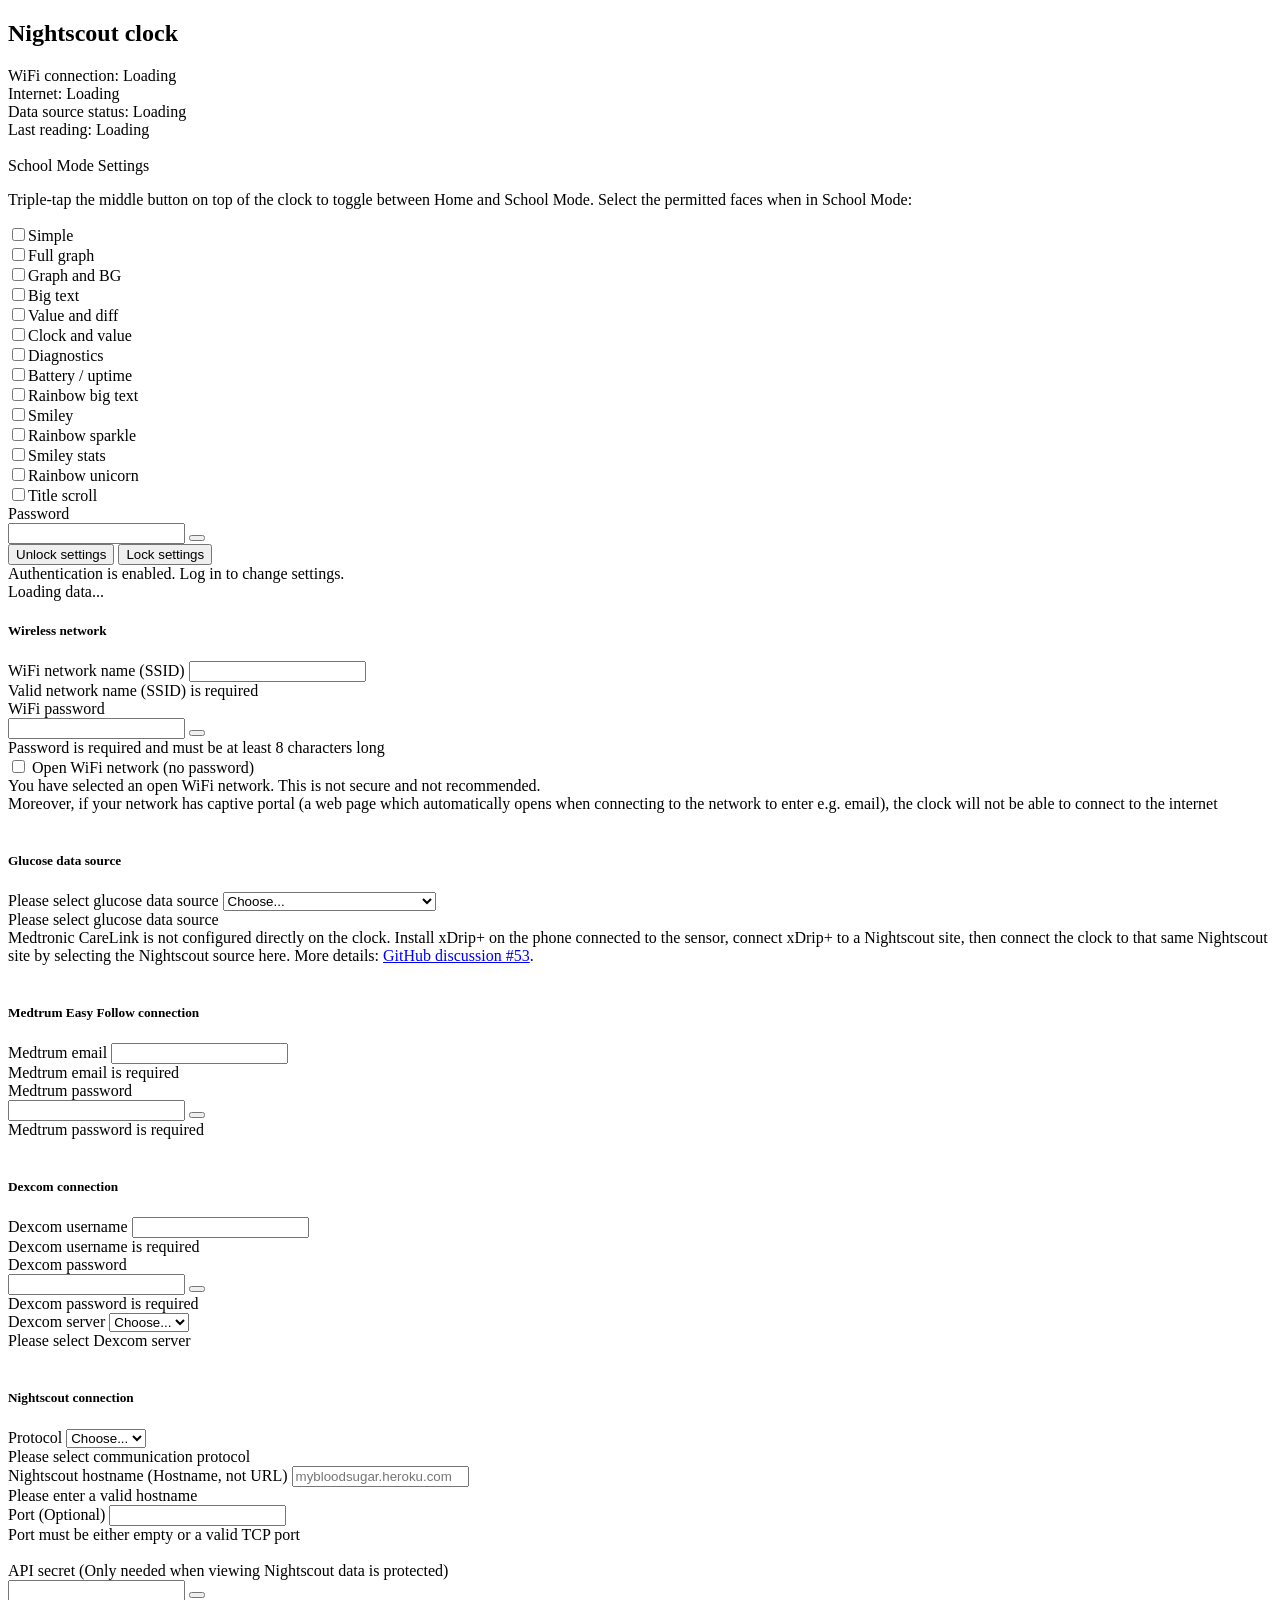
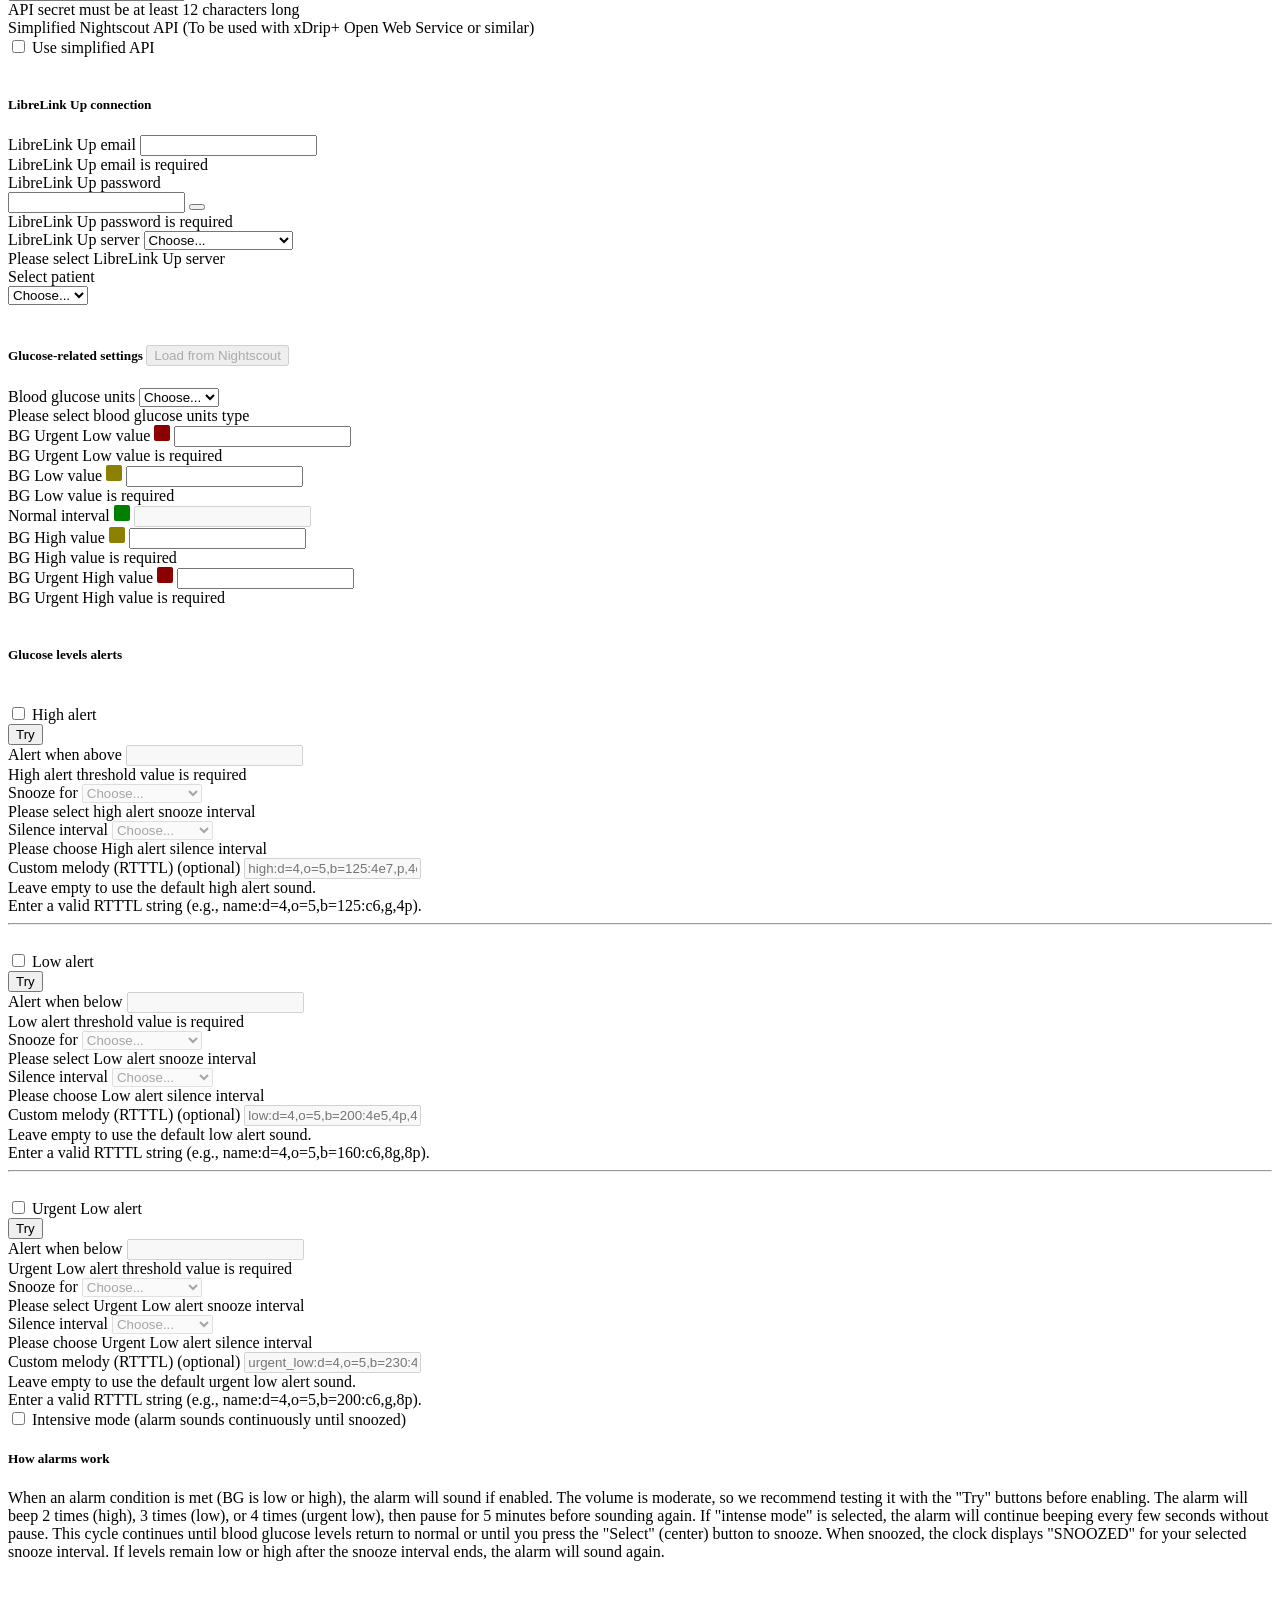
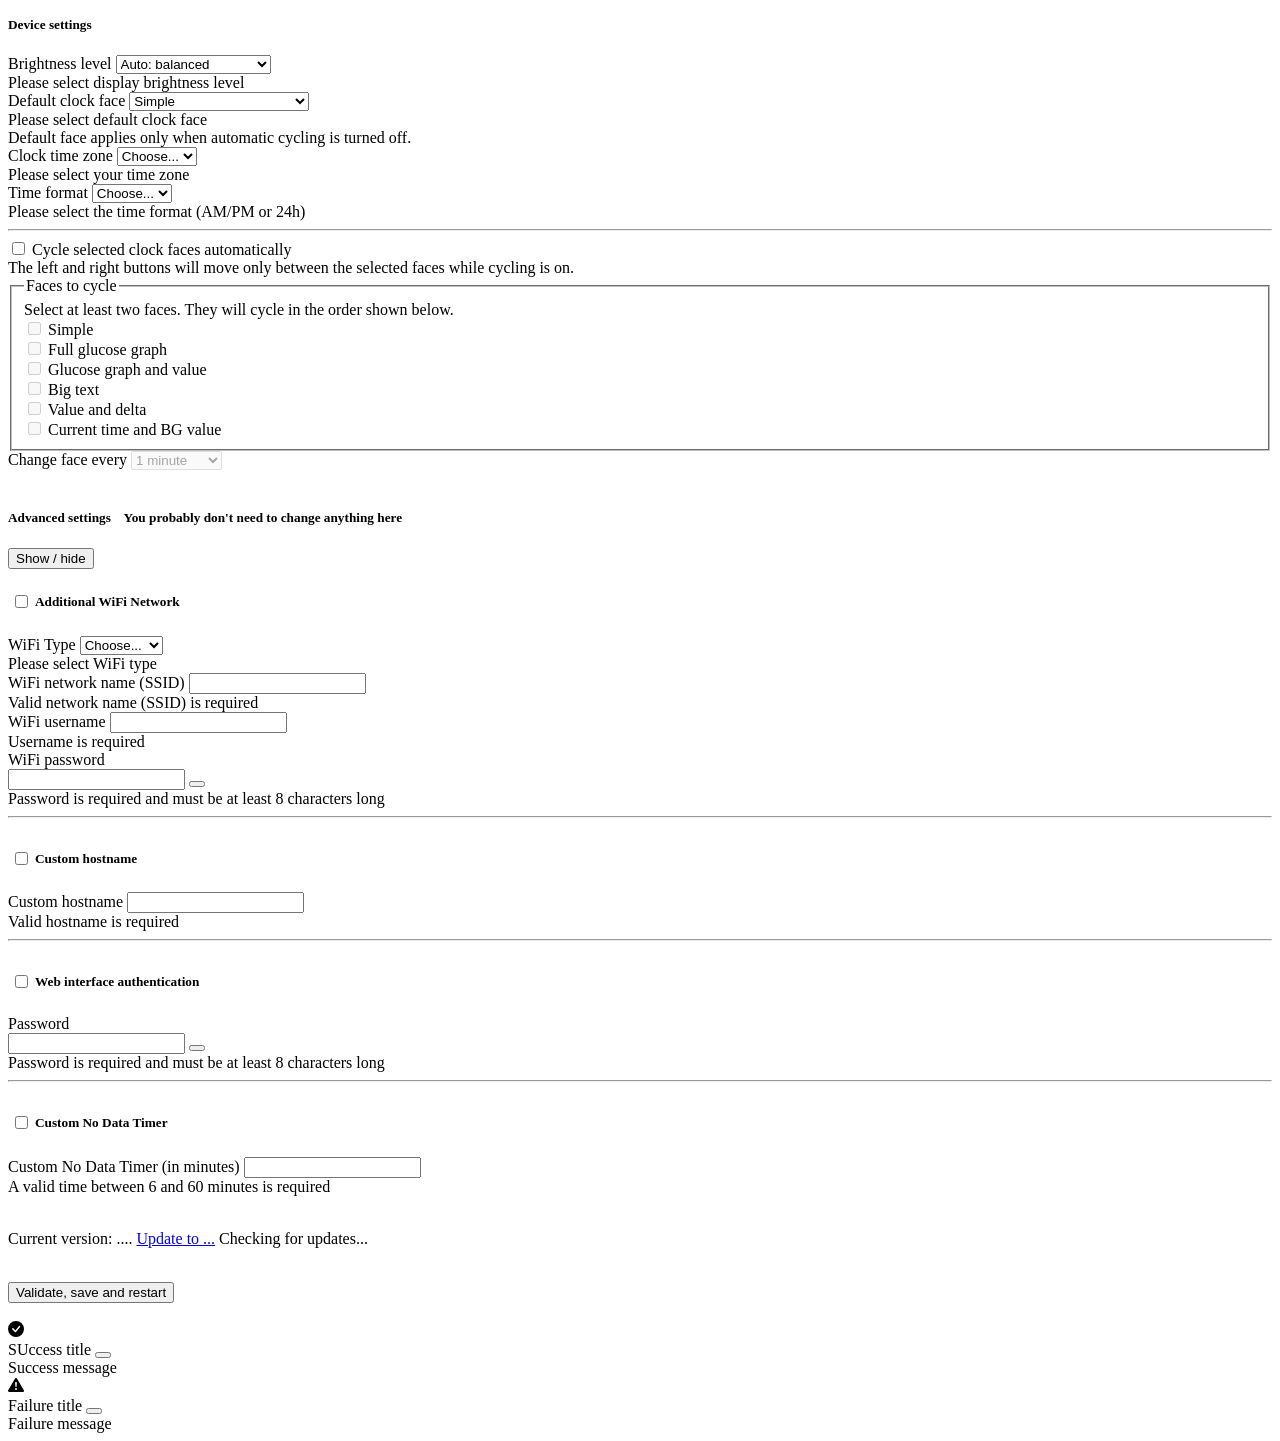
==== commit 6a075f8f: "Build and package LittleFS filesystem in GitHub Pages deploy for school mode web UI" ====
--- a/data/index.html
+++ b/data/index.html
@@ -45,7 +45,32 @@
                 </div>
             </div>
             <br />
-            <div class="card mb-3 d-none" id="auth_banner">
+            
+                        <!-- School Mode Settings Card -->
+                        <div class="card shadow-sm mb-3">
+                            <div class="card-header bg-warning text-dark fw-bold">School Mode Settings</div>
+                            <div class="card-body">
+                                <p class="text-muted small">Triple-tap the middle button on top of the clock to toggle between Home and School Mode. Select the permitted faces when in School Mode:</p>
+                                <div class="row g-2" id="school_mode_faces_container">
+                                    <div class="col-6 col-md-4"><div class="form-check"><input class="form-check-input" type="checkbox" name="school_mode_faces" value="0" id="sm_0"><label class="form-check-label" for="sm_0">Simple</label></div></div>
+                                    <div class="col-6 col-md-4"><div class="form-check"><input class="form-check-input" type="checkbox" name="school_mode_faces" value="1" id="sm_1"><label class="form-check-label" for="sm_1">Full graph</label></div></div>
+                                    <div class="col-6 col-md-4"><div class="form-check"><input class="form-check-input" type="checkbox" name="school_mode_faces" value="2" id="sm_2"><label class="form-check-label" for="sm_2">Graph and BG</label></div></div>
+                                    <div class="col-6 col-md-4"><div class="form-check"><input class="form-check-input" type="checkbox" name="school_mode_faces" value="3" id="sm_3"><label class="form-check-label" for="sm_3">Big text</label></div></div>
+                                    <div class="col-6 col-md-4"><div class="form-check"><input class="form-check-input" type="checkbox" name="school_mode_faces" value="4" id="sm_4"><label class="form-check-label" for="sm_4">Value and diff</label></div></div>
+                                    <div class="col-6 col-md-4"><div class="form-check"><input class="form-check-input" type="checkbox" name="school_mode_faces" value="5" id="sm_5"><label class="form-check-label" for="sm_5">Clock and value</label></div></div>
+                                    <div class="col-6 col-md-4"><div class="form-check"><input class="form-check-input" type="checkbox" name="school_mode_faces" value="6" id="sm_6"><label class="form-check-label" for="sm_6">Diagnostics</label></div></div>
+                                    <div class="col-6 col-md-4"><div class="form-check"><input class="form-check-input" type="checkbox" name="school_mode_faces" value="7" id="sm_7"><label class="form-check-label" for="sm_7">Battery / uptime</label></div></div>
+                                    <div class="col-6 col-md-4"><div class="form-check"><input class="form-check-input" type="checkbox" name="school_mode_faces" value="8" id="sm_8"><label class="form-check-label" for="sm_8">Rainbow big text</label></div></div>
+                                    <div class="col-6 col-md-4"><div class="form-check"><input class="form-check-input" type="checkbox" name="school_mode_faces" value="9" id="sm_9"><label class="form-check-label" for="sm_9">Smiley</label></div></div>
+                                    <div class="col-6 col-md-4"><div class="form-check"><input class="form-check-input" type="checkbox" name="school_mode_faces" value="10" id="sm_10"><label class="form-check-label" for="sm_10">Rainbow sparkle</label></div></div>
+                                    <div class="col-6 col-md-4"><div class="form-check"><input class="form-check-input" type="checkbox" name="school_mode_faces" value="11" id="sm_11"><label class="form-check-label" for="sm_11">Smiley stats</label></div></div>
+                                    <div class="col-6 col-md-4"><div class="form-check"><input class="form-check-input" type="checkbox" name="school_mode_faces" value="12" id="sm_12"><label class="form-check-label" for="sm_12">Rainbow unicorn</label></div></div>
+                                    <div class="col-6 col-md-4"><div class="form-check"><input class="form-check-input" type="checkbox" name="school_mode_faces" value="13" id="sm_13"><label class="form-check-label" for="sm_13">Title scroll</label></div></div>
+                                </div>
+                            </div>
+                        </div>
+
+<div class="card mb-3 d-none" id="auth_banner">
                 <div class="card-body">
                     <div class="row g-2 align-items-end">
                         <div class="col-md-6" id="auth_password_block">
@@ -725,6 +750,9 @@
                                     <option value="4">Value and delta</option>
                                     <option value="5">Current time and BG value</option>
                                     <option value="6">Diagnostics</option>
+                                    <option value="11">Rainbow Sparkle</option>
+                                    <option value="12">Smiley + Delta + Stats</option>
+                                    <option value="13">Rainbow Unicorn</option>
                                     <option value="7">Battery and uptime</option>
                                     <option value="8">Rainbow big text</option>
                                     <option value="9">Smiley</option>
